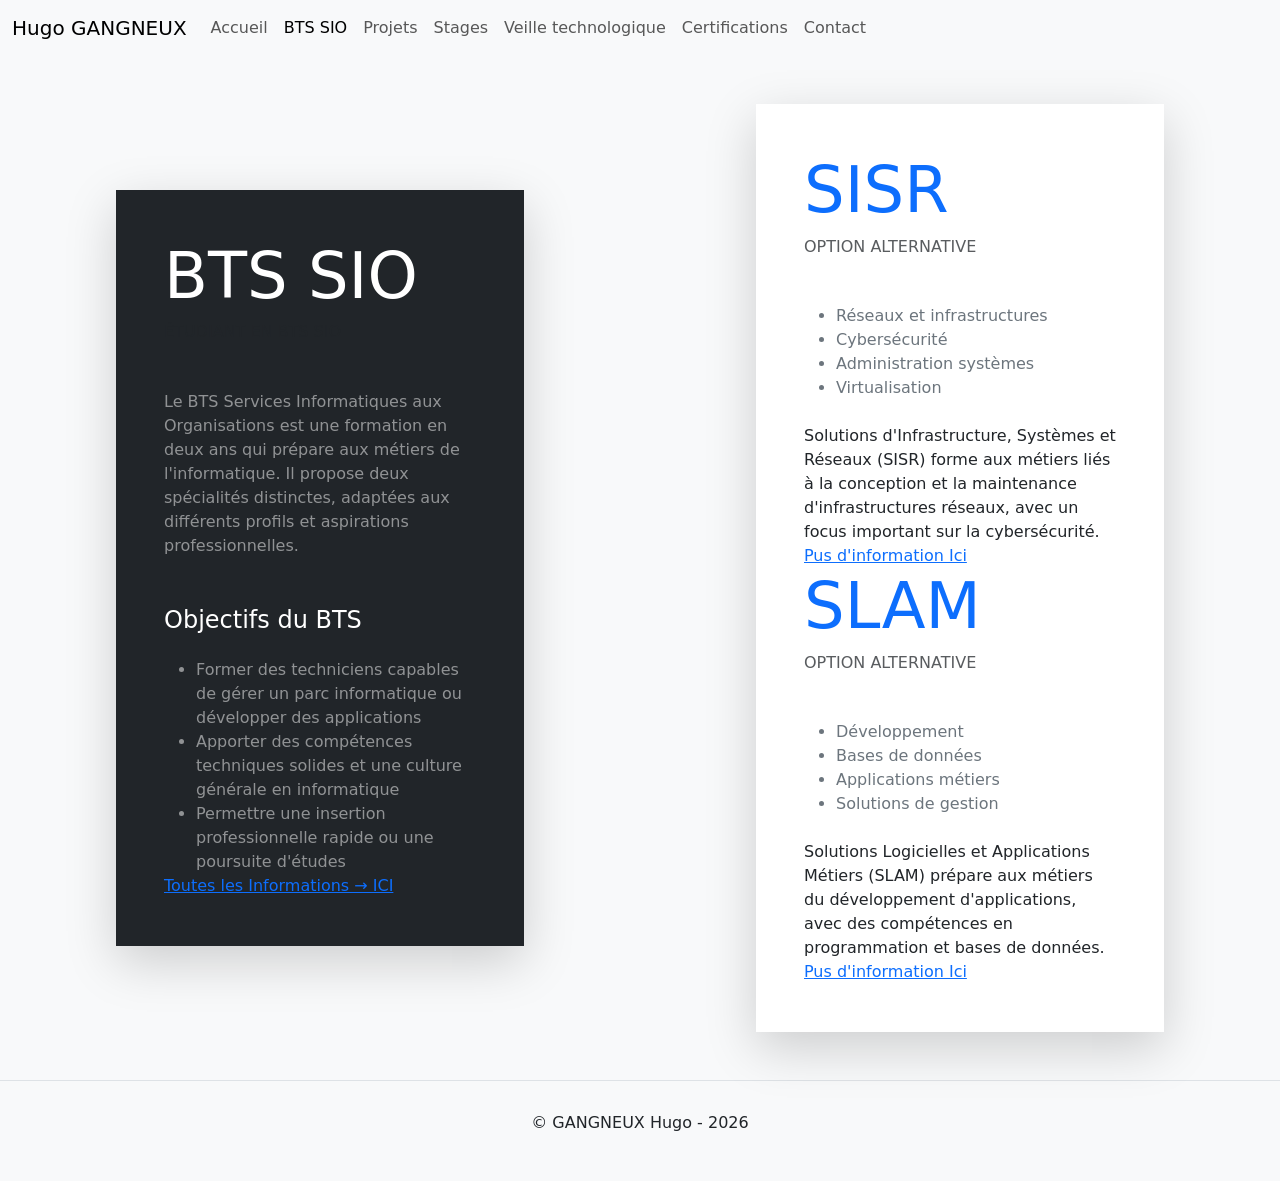
==== bts-sio.html @ cdc7fda8 "Passage en static" ====
<!DOCTYPE html>
<html>
    <head>
        <meta charset="UTF-8">
        <title>Portfolio-Hugo-GANGNEUX</title>
        <meta name="viewport" content="width=device-width, initial-scale=1.0">
        <link href="https://cdn.jsdelivr.net/npm/bootstrap@5.3.8/dist/css/bootstrap.min.css" rel="stylesheet" 
              integrity="sha384-sRIl4kxILFvY47J16cr9ZwB07vP4J8+LH7qKQnuqkuIAvNWLzeN8tE5YBujZqJLB" crossorigin="anonymous">
        <link rel="stylesheet" href="https://cdn.jsdelivr.net/npm/bootstrap-icons@1.13.1/font/bootstrap-icons.min.css">
        <link rel="stylesheet" href="style.css">
    </head>
    <body>
        
        <nav class="navbar navbar-expand-lg bg-body-tertiary">
  <div class="container-fluid">
    <a class="navbar-brand" href="index.html">Hugo GANGNEUX</a>
    <button class="navbar-toggler" type="button" data-bs-toggle="collapse" data-bs-target="#menu" aria-controls="menu" aria-expanded="false" aria-label="Toggle navigation">
      <span class="navbar-toggler-icon"></span>
    </button>
    <div class="collapse navbar-collapse" id="menu">
      <ul class="navbar-nav me-auto mb-2 mb-lg-0">
        <li class="nav-item">
          <a class="nav-link" href="index.html">Accueil</a>
        </li>
        <li class="nav-item">
          <a class="nav-link active" aria-current="page" href="bts-sio.html">BTS SIO</a>
        </li>
        <li class="nav-item">
          <a class="nav-link" href="projets.html">Projets</a>
        </li>
        <li class="nav-item">
          <a class="nav-link" href="stages.html">Stages</a>
        </li>
        <li class="nav-item">
          <a class="nav-link" href="veille.html">Veille technologique</a>
        </li>
        <li class="nav-item">
          <a class="nav-link" href="certifications.html">Certifications</a>
        </li>
        <li class="nav-item">
          <a class="nav-link" href="#">Contact</a>
        </li>
      </ul>
      
    </div>
  </div>
</nav><main class="container-fluid bg-light vh-100 p-0 m-0">
    <div class="row g-0 h-100">
        
        <div class="col-12 col-md-6 d-flex align-items-center justify-content-center p-md-5">
            <div class="card p-5 bg-dark shadow-lg rounded-0 border-0 w-75">
                
                <h1 class="display-3 fw-light text-white text-uppercase ls-wide mb-2">
                    BTS SIO
                </h1>
                
                <h2 class="h6 text-light text-muted text-uppercase ls-wide mb-5">
                    ÉTUDIANT EN BTS SIO
                </h2>
                
                <p class="text-white-50 fs-6 mb-5 paragraph-text">
                    Le BTS Services Informatiques aux Organisations est une formation en deux ans qui prépare aux métiers de l'informatique. Il propose deux spécialités distinctes, adaptées aux différents profils et aspirations professionnelles.
                </p>

                <h3 class="h4 fw-normal text-white mb-4">
                    Objectifs du BTS
                </h3>
                
                <ul class="text-white-50 fs-6 paragraph-text mb-0">
                    <li>Former des techniciens capables de gérer un parc informatique ou développer des applications</li>
                    <li>Apporter des compétences techniques solides et une culture générale en informatique</li>
                    <li>Permettre une insertion professionnelle rapide ou une poursuite d'études</li>
                </ul>
                <a href="https://www.letudiant.fr/etudes/bts/bts-sio-services-informatiques-aux-organisations.html"class="bs-primary-border-subtle">
                        Toutes les Informations → ICI
                    </a>
            </div>
        </div>

        <div class="col-12 col-md-6 d-flex align-items-center justify-content-center p-md-5">
            <div class="card p-5 bg-white shadow-lg rounded-0 border-0 w-75">
                
                <h1 class="display-3 fw-light text-primary text-uppercase ls-wide mb-2">
                    SISR
                </h1>
                
                <h2 class="h6 text-muted text-uppercase ls-wide mb-5">
                    Option alternative
                </h2>
                
                <ul class="text-secondary fs-6 paragraph-text mb-4">
                    <li>Réseaux et infrastructures</li>
                    <li>Cybersécurité</li>
                    <li>Administration systèmes</li>
                    <li>Virtualisation</li>
                </ul>
                
                <p class="text-dark fs-6 mb-0 paragraph-text">
                    Solutions d'Infrastructure, Systèmes et Réseaux (SISR) forme aux métiers liés à la conception et la maintenance d'infrastructures réseaux, avec un focus important sur la cybersécurité.
                </p>
                <a href="https://www.onisep.fr/ressources/univers-formation/formations/post-bac/bts-services-informatiques-aux-organisations-option-a-solutions-d-infrastructure-systemes-et-reseaux"class="bs-primary-border-subtle">
                        Pus d'information Ici
                    </a>

                <h1 class="display-3 fw-light text-primary text-uppercase ls-wide mb-2">
                    SLAM
                </h1>
                
                <h2 class="h6 text-muted text-uppercase ls-wide mb-5">
                    Option alternative
                </h2>
                
                <ul class="text-secondary fs-6 paragraph-text mb-4">
                    <li>Développement</li>
                    <li>Bases de données</li>
                    <li>Applications métiers</li>
                    <li>Solutions de gestion</li>
                </ul>
                
                <p class="text-dark fs-6 mb-0 paragraph-text">
                    Solutions Logicielles et Applications Métiers (SLAM) prépare aux métiers du développement d'applications, avec des compétences en programmation et bases de données.
                </p>
                <a href="https://www.onisep.fr/ressources/univers-formation/formations/post-bac/bts-services-informatiques-aux-organisations-option-b-solutions-logicielles-et-applications-metiers"class="bs-primary-border-subtle">
                        Pus d'information Ici
                    </a>
                
            </div>
        </div>

    </div>
</main><footer class='text-center'>
    <p>&copy; GANGNEUX Hugo - 2026</p>

</footer>        <script src="https://cdn.jsdelivr.net/npm/bootstrap@5.3.8/dist/js/bootstrap.bundle.min.js" 
integrity="sha384-FKyoEForCGlyvwx9Hj09JcYn3nv7wiPVlz7YYwJrWVcXK/BmnVDxM+D2scQbITxI" crossorigin="anonymous"></script>
    </body>
    
</html>
---- style.css ----
/* --- Flèche dans accueil --- */
/* Ligne verticale de la timeline */
.timeline-line {
    position: absolute;        /* Positionnement absolu pour superposition */
    left: 50%;                 /* Positionne au centre horizontalement */
    transform: translateX(-50%); /* Décale de 50% de sa largeur pour vrai centrage */
    width: 2px;                /* Largeur très fine de la ligne */
    height: 90%;              /* Prend toute la hauteur du conteneur */
    /* Gradient gris vers bleu du bas vers le haut */
    background: linear-gradient(to top, #909090 0%, #001eff 100%);
    z-index: 1;                /* Reste derrière les points de la timeline */
}

/* Petite flèche au-dessus de la ligne */
.timeline-line::after {
    content: '';               /* Crée un pseudo-élément vide */
    position: absolute;        /* Positionnement absolu par rapport à .timeline-line */
    top: -12px;                /* Place la flèche 12px au-dessus de la ligne */
    left: 50%;                 /* Centre horizontalement */
    transform: translateX(-50%); /* Ajuste le centrage de la flèche */
    
    /* Crée un triangle pointant vers le haut avec les borders */
    border-left: 10px solid transparent;      /* Côté gauche transparent */
    border-right: 10px solid transparent;     /* Côté droit transparent */
    border-bottom: 15px solid #2200ff;        /* Base bleu qui crée le triangle */
}

/* Points circulaires sur la timeline */
.timeline-dot {
    width: 22px;               /* Largeur du point circulaire */
    height: 22px;              /* Hauteur du point circulaire */
    background-color: #0d6efd; /* Couleur bleu du point */
    border: 4px solid #fff;    /* Bordure blanche autour du point */
    border-radius: 50%;        /* Rend le carré circulaire */
    z-index: 3;                /* Au-dessus de la ligne (z-index 1) */
    /* Ajoute une lueur autour du point */
    box-shadow: 0 0 8px rgba(13,110,253,0.4);
}

/* CARD  */
.hover-lift {
    transition: transform 0.3s ease, box-shadow 0.3s ease;
}

.hover-lift:hover {
    transform: translateY(-10px); 
    box-shadow: 0 10px 25px rgba(0,0,0,0.1) ;
}


.card-link {
    opacity: 0;
    transition: opacity 0.3s ease;
}


.card-card:hover .card-link {
    opacity: 1;
}

/* veille */
.flip-card {
    perspective: 1000px;
	}
    .flip-card-inner {
        position: relative;
        width: 100%;
        height: 100%;
        text-align: center;
        transition: transform 0.6s;
        transform-style: preserve-3d;
    }

    .flip-card:hover .flip-card-inner {
        transform: rotateY(180deg);
    }

    .flip-card-front,
    .flip-card-back {
        position: absolute;
        width: 100%;
        height: 100%;
        backface-visibility: hidden;
    }

    .flip-card-front {
        background-color: #f8f9fa;
        color: #000;
    }

    .flip-card-back {
        background-color: #343a40;
        color: #000;
        transform: rotateY(180deg);
    }

    .card-img-top {
        max-height: 200px;
        object-fit: cover;
    }

/* --- Footer --- */
html {
    height: 100%;
}

body {
    display: flex;
    flex-direction: column;
    min-height: 100vh;
    margin: 0;
    padding: 0;
}

nav {
    flex-shrink: 0;
}

main {
    flex: 1;
}

footer {
    flex-shrink: 0;
    padding: 30px 0;
    background-color: #f8f9fa;
    border-top: 1px solid #dee2e6;
    text-align: center;
    width: 100%;
}
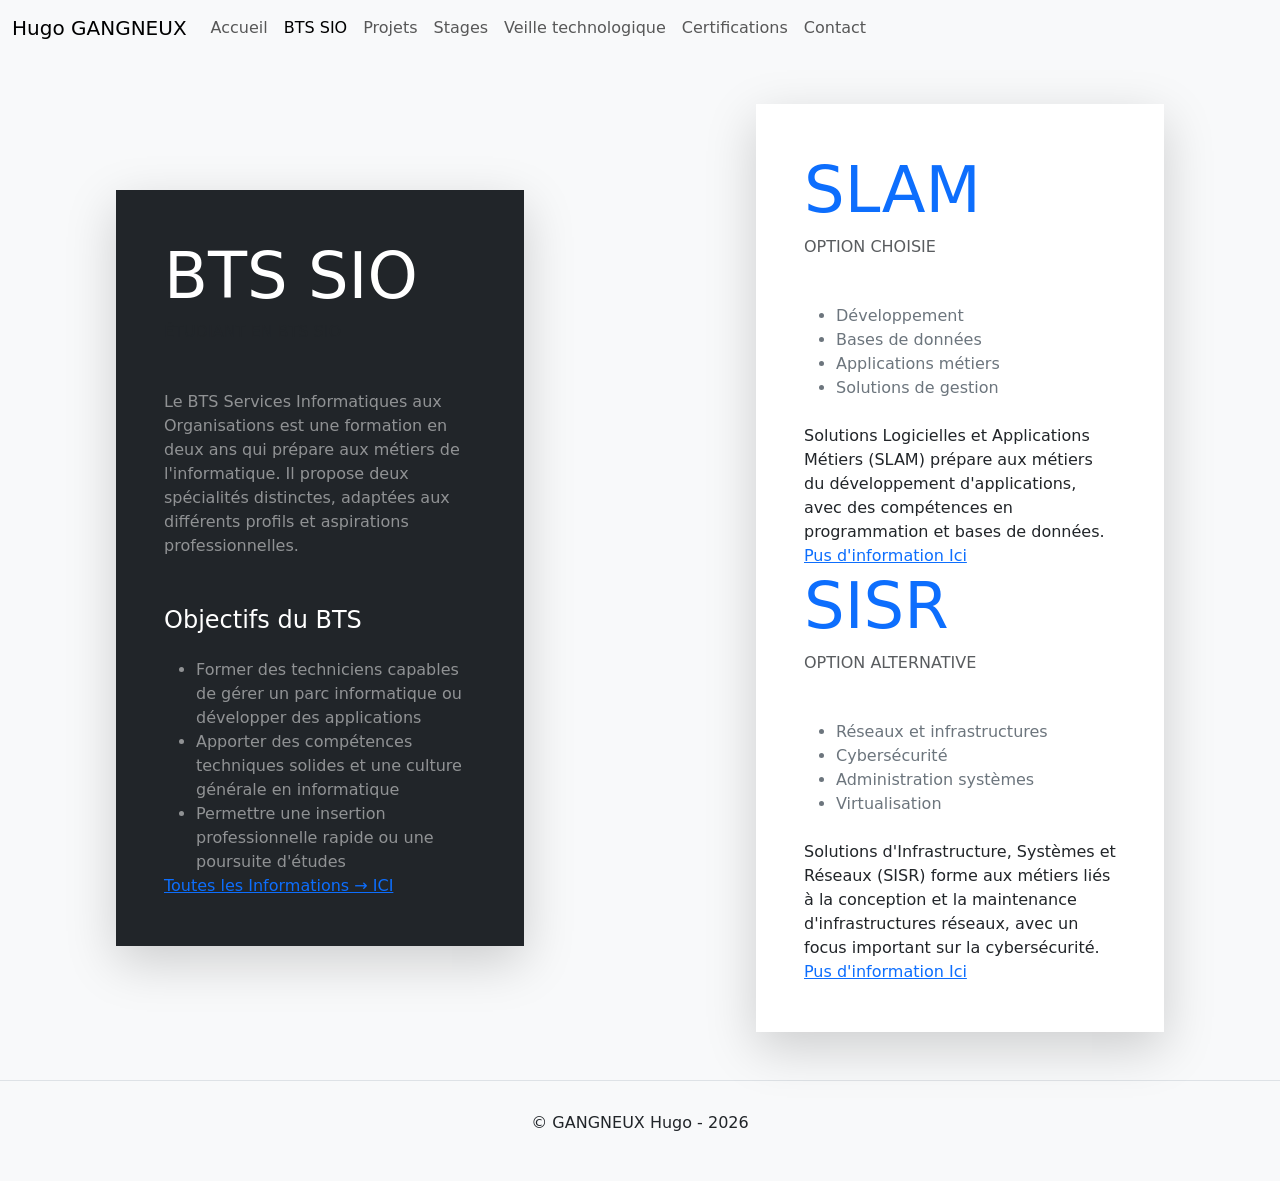
==== commit 924e26f6: "Ajout de la veille" ====
--- a/bts-sio.html
+++ b/bts-sio.html
@@ -38,7 +38,7 @@
           <a class="nav-link" href="certifications.html">Certifications</a>
         </li>
         <li class="nav-item">
-          <a class="nav-link" href="#">Contact</a>
+          <a class="nav-link" href="contact.html">Contact</a>
         </li>
       </ul>
       
@@ -79,7 +79,28 @@
 
         <div class="col-12 col-md-6 d-flex align-items-center justify-content-center p-md-5">
             <div class="card p-5 bg-white shadow-lg rounded-0 border-0 w-75">
+                <h1 class="display-3 fw-light text-primary text-uppercase ls-wide mb-2">
+                    SLAM
+                </h1>
                 
+                <h2 class="h6 text-muted text-uppercase ls-wide mb-5">
+                    Option Choisie
+                </h2>
+                
+                <ul class="text-secondary fs-6 paragraph-text mb-4">
+                    <li>Développement</li>
+                    <li>Bases de données</li>
+                    <li>Applications métiers</li>
+                    <li>Solutions de gestion</li>
+                </ul>
+                
+                <p class="text-dark fs-6 mb-0 paragraph-text">
+                    Solutions Logicielles et Applications Métiers (SLAM) prépare aux métiers du développement d'applications, avec des compétences en programmation et bases de données.
+                </p>
+                <a href="https://www.onisep.fr/ressources/univers-formation/formations/post-bac/bts-services-informatiques-aux-organisations-option-b-solutions-logicielles-et-applications-metiers"class="bs-primary-border-subtle">
+                        Pus d'information Ici
+                    </a>
+
                 <h1 class="display-3 fw-light text-primary text-uppercase ls-wide mb-2">
                     SISR
                 </h1>
@@ -102,27 +123,7 @@
                         Pus d'information Ici
                     </a>
 
-                <h1 class="display-3 fw-light text-primary text-uppercase ls-wide mb-2">
-                    SLAM
-                </h1>
                 
-                <h2 class="h6 text-muted text-uppercase ls-wide mb-5">
-                    Option alternative
-                </h2>
-                
-                <ul class="text-secondary fs-6 paragraph-text mb-4">
-                    <li>Développement</li>
-                    <li>Bases de données</li>
-                    <li>Applications métiers</li>
-                    <li>Solutions de gestion</li>
-                </ul>
-                
-                <p class="text-dark fs-6 mb-0 paragraph-text">
-                    Solutions Logicielles et Applications Métiers (SLAM) prépare aux métiers du développement d'applications, avec des compétences en programmation et bases de données.
-                </p>
-                <a href="https://www.onisep.fr/ressources/univers-formation/formations/post-bac/bts-services-informatiques-aux-organisations-option-b-solutions-logicielles-et-applications-metiers"class="bs-primary-border-subtle">
-                        Pus d'information Ici
-                    </a>
                 
             </div>
         </div>
